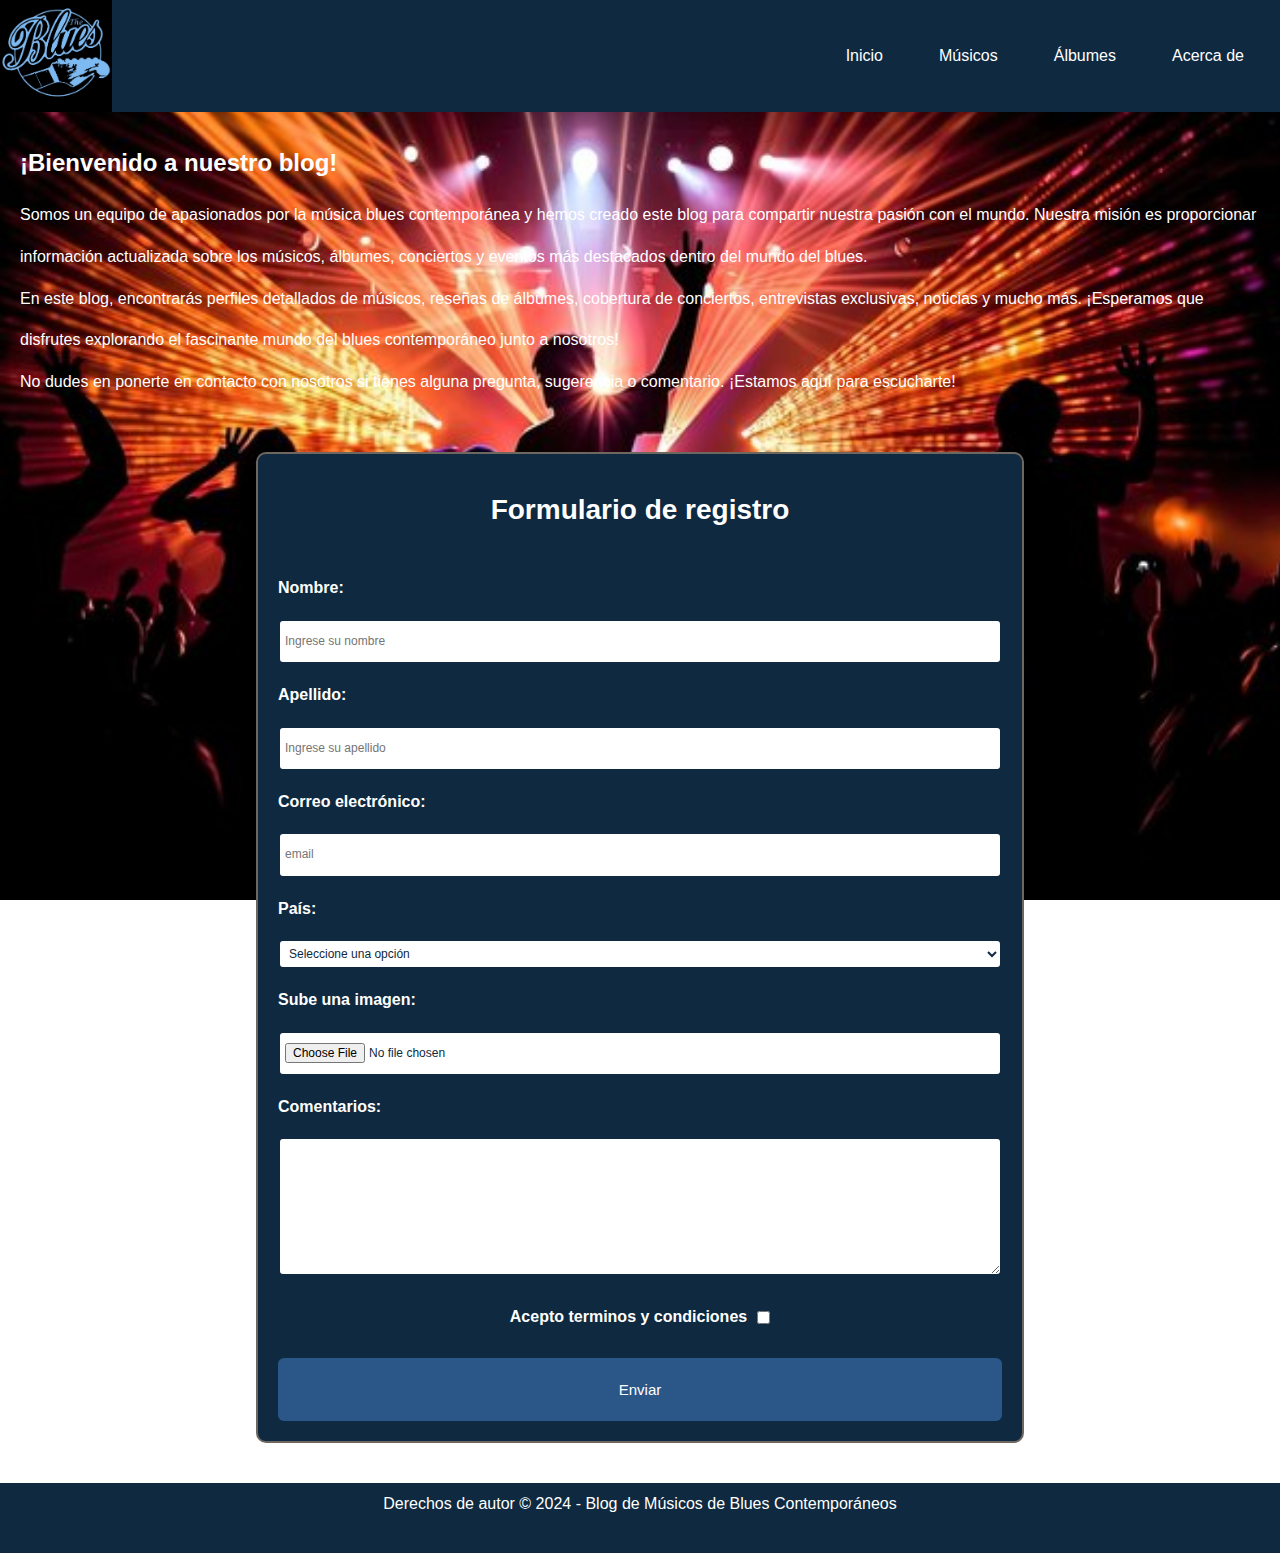
==== pages/acercade.html @ 9a3a606c "first commit" ====
<!DOCTYPE html>
<html lang="es">
<head>
    <meta charset="UTF-8">
    <meta name="viewport" content="width=device-width, initial-scale=1.0">
    <title>Acerca de Nosotros - Blog de Músicos de Blues Contemporáneos</title>
    <link rel="stylesheet" href="../css/acercade.css">
</head>
<body>
    
<header>
    <img class="logo" src="../media/logo.jpg" alt="logo">
        <nav class="nav" id="nav">
            <ul class="nav-list">
                <li><a href="/index.html">Inicio</a></li>
                <li><a href="../pages/musicos.html">Músicos</a></li>
                <li><a href="../pages/albumes.html">Álbumes</a></li>
                <li><a href="#">Acerca de</a></li>
            </ul>
        </nav>
</header>
    <main>
        <section class="about">
            <h2>¡Bienvenido a nuestro blog!</h2>
            <p>Somos un equipo de apasionados por la música blues contemporánea y hemos creado este blog para compartir nuestra pasión con el mundo. Nuestra misión es proporcionar información actualizada sobre los músicos, álbumes, conciertos y eventos más destacados dentro del mundo del blues.</p>
            <p>En este blog, encontrarás perfiles detallados de músicos, reseñas de álbumes, cobertura de conciertos, entrevistas exclusivas, noticias y mucho más. ¡Esperamos que disfrutes explorando el fascinante mundo del blues contemporáneo junto a nosotros!</p>
            <p>No dudes en ponerte en contacto con nosotros si tienes alguna pregunta, sugerencia o comentario. ¡Estamos aquí para escucharte!</p>
        </section>
        <section class="registrar">
            <legend><h2>Formulario de registro</h2></legend>
            <form id="form" action="https://formsubmit.co/brian_28noguera@outlook.com" method="POST">
                <div>
                    <label for="nombre">Nombre:</label>
                    <input type="text" id="nombre" name="nombre" placeholder="Ingrese su nombre">
                </div>
                <div>
                    <label for="apellido">Apellido:</label>
                    <input type="text" id="apellido" name="apellido" placeholder="Ingrese su apellido">
                </div>
                <div>
                    <label for="email">Correo electrónico:</label>
                    <input type="email" id="ingresesucorreoelectronico" name="ingresesucorreoelectronico" placeholder="email">
                </div>

                <div>
                    <label for="opciones">País:</label>
                    <select id="opciones" name="opciones">
                        <option value="" selected disabled>Seleccione una opción</option>
                        <option value="Argentina">Argentina</option>
                        <option value="Uruguay">Uruguay</option>
                        <option value="Brasil">Brasil</option>
                    </select>
                </div>
                </div>
                <div>
                    <label for="imagen">Sube una imagen:</label>
                    <input type="file" id="imagen" name="imagen">
                </div>
                <div>
                    <label for="comentarios">Comentarios:</label>
                    <textarea id="comentarios" name="comentarios" cols="25" rows="4" ></textarea>
                <div class="terminos">
                    <label for="terms">Acepto terminos y condiciones</label>
                    <input type="checkbox" name="terms" id="terms">
                </div>
                    <div class="bottoms">
                    <button id="submitbutton">Enviar</button>
                    <input type="hidden" name="_next" value="http://127.0.0.1:5500">
                    <input type="hidden" name="_captcha" value="false">
                    </form>
                    <script src="../javascript/form.js"></script>
        </section>
    </main>
    <div class="footer" >
    <footer>
        <p>Derechos de autor © 2024 - Blog de Músicos de Blues Contemporáneos</p>
    </footer>
    </div>
    </body>
    </html>
---- css/acercade.css ----
* {
    margin: 0;
    padding: 0;
    box-sizing: border-box;
    font-family: 'Roboto', sans-serif;
    line-height: 2.6;
    color: #fff;
}

body {
    display: grid;
    background-image: url(../media/fondoacercade.jpg);
    background-position: center;
    background-repeat: no-repeat;
    background-size: cover;
    background-attachment: fixed;
    min-height: 100vh;
}

header {
    display: flex;
    justify-content: space-between;
    align-items: center;
/*     padding: 10rem; */
    background-color: #0e2940;
    width: 100%;
    z-index: 1000;
}

.logo {
    margin-top: 0;
    margin-left: 0;
    max-width: 7rem;
}
.nav {
    display: grid;
    grid-template-columns: repeat(2, auto);
    gap: 1rem;
}


.nav-list {
    list-style-type: none;
    display: flex;
    gap: 1rem;
}

.nav-list li a {
    text-decoration: none;
    color: white;
}

.nav ul li a {
    display: block;
    padding: 10px 20px;
    color: white; /* Cambiado el color del texto a blanco */
    text-decoration: none;
    transition: background-color 0.2s ease;
}

.nav ul li a:hover {
    background-color: rgba(255, 255, 255, 0.2);
}

.footer {
    background-color: #0e2940;
    position: relative;
    text-align: center;
    bottom: 0;
    width: 100%;
    height: 70px;
}

.about {
    padding: 20px 20px 10px 20px;
    display: grid;
    justify-content: center;
    align-items: center;
}

.registrar {
    max-width: 60%;
    margin: 40px auto;
    background-color: #0e2940;
    padding: 20px;
    border-radius: 10px;
    border: 2px solid #6e675f;
}

.registrar h2 {
    font-size: 28px;
    font-weight: bold;
    margin-bottom: 20px;
    text-align: center;
    color: #fff;
}

form {
    display: grid;
    gap: 10px;
}

form div {
    display: grid;
    gap: 10px;
}

label {
    font-weight: bold;
    color: #fff;
}

input[type="text"],
input[type="email"],
textarea,
input[type="date"],
select,
input[type="file"],
input[type="option"] {
    padding: 5px;
    border: 2px solid #0e2940;
    border-radius: 5px;
    transition: border-color 0.3s;
    font-size: 12px;
    width: 100%;
    box-sizing: border-box;
    font-family: 'Open Sans', sans-serif;
    color: #0e2940;
    background-color: #fff; /* Fondo blanco para mejor contraste */
}

input[type="text"]:focus,
input[type="email"]:focus,
textarea:focus,
input[type="number"]:focus,
input[type="radio"]:focus,
input[type="date"]:focus,
select:focus,
input[type="file"]:focus,
input[type="option"]:focus {
    outline: none;
    border-color: #0e2940;
}

select#opciones:focus {
    outline: none;
    border-color: #0e2940;
}

select#opciones option {
    background-color: #2a5788; 
    color: #fff; 
}

.terminos {
    display: flex;
    align-items: center;
    justify-content: center;
    padding: 10px;
}

button {
    padding: 12px 24px;
    border: none;
    border-radius: 6px;
    cursor: pointer;
    transition: background-color 0.3s;
    font-size: 15px;
    background-color: #2a5788; /* Nuevo color de fondo */
    color: #fff; /* Color del texto */
}

button:hover {
    background-color: #3c72b0; /* Nuevo color de fondo al pasar el ratón */
}

#submitbutton {
    background-color: #2a5788; /* Nuevo color de fondo */
}

#submitbutton:hover {
    background-color: #3c72b0; /* Nuevo color de fondo al pasar el ratón */
}
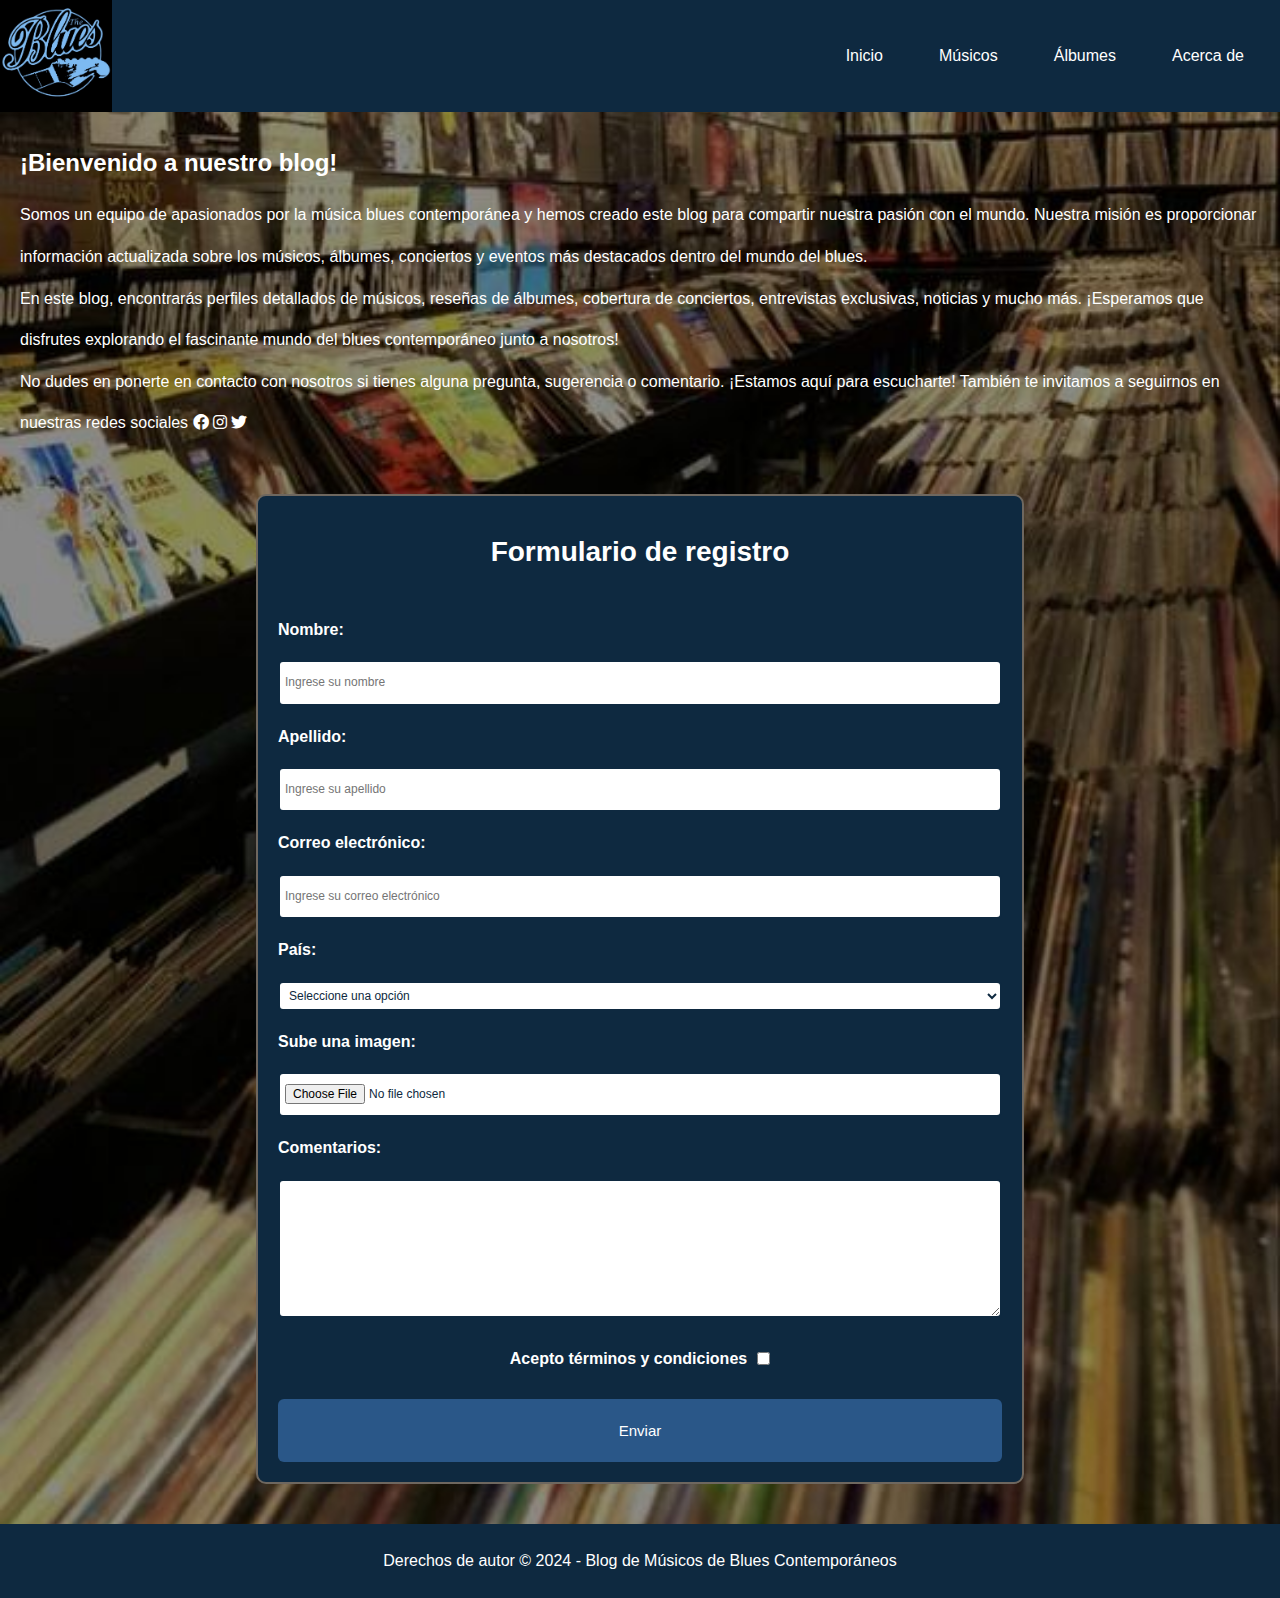
==== commit 68883151: "ProyectoCaCcambios" ====
--- a/pages/acercade.html
+++ b/pages/acercade.html
@@ -4,10 +4,12 @@
     <meta charset="UTF-8">
     <meta name="viewport" content="width=device-width, initial-scale=1.0">
     <title>Acerca de Nosotros - Blog de Músicos de Blues Contemporáneos</title>
+    <link rel="icon" href="/media/icono.jpg">
+    <link rel="stylesheet" href="https://cdnjs.cloudflare.com/ajax/libs/font-awesome/6.0.0-beta3/css/all.min.css">
     <link rel="stylesheet" href="../css/acercade.css">
 </head>
 <body>
-    
+
 <header>
     <img class="logo" src="../media/logo.jpg" alt="logo">
         <nav class="nav" id="nav">
@@ -24,11 +26,15 @@
             <h2>¡Bienvenido a nuestro blog!</h2>
             <p>Somos un equipo de apasionados por la música blues contemporánea y hemos creado este blog para compartir nuestra pasión con el mundo. Nuestra misión es proporcionar información actualizada sobre los músicos, álbumes, conciertos y eventos más destacados dentro del mundo del blues.</p>
             <p>En este blog, encontrarás perfiles detallados de músicos, reseñas de álbumes, cobertura de conciertos, entrevistas exclusivas, noticias y mucho más. ¡Esperamos que disfrutes explorando el fascinante mundo del blues contemporáneo junto a nosotros!</p>
-            <p>No dudes en ponerte en contacto con nosotros si tienes alguna pregunta, sugerencia o comentario. ¡Estamos aquí para escucharte!</p>
+            <p>No dudes en ponerte en contacto con nosotros si tienes alguna pregunta, sugerencia o comentario. ¡Estamos aquí para escucharte! También te invitamos a seguirnos en nuestras redes sociales
+                <a href="https://www.facebook.com" target="_blank"><i class="fab fa-facebook"></i></a>
+                <a href="https://www.instagram.com" target="_blank"><i class="fab fa-instagram"></i></a>
+                <a href="https://www.twitter.com" target="_blank"><i class="fab fa-twitter"></i></a></p>
         </section>
+        
         <section class="registrar">
-            <legend><h2>Formulario de registro</h2></legend>
-            <form id="form" action="https://formsubmit.co/brian_28noguera@outlook.com" method="POST">
+            <h2>Formulario de registro</h2>
+            <form id="form" action="https://formsubmit.co/mbcontemporaneos@outlook.com" method="POST">
                 <div>
                     <label for="nombre">Nombre:</label>
                     <input type="text" id="nombre" name="nombre" placeholder="Ingrese su nombre">
@@ -39,9 +45,8 @@
                 </div>
                 <div>
                     <label for="email">Correo electrónico:</label>
-                    <input type="email" id="ingresesucorreoelectronico" name="ingresesucorreoelectronico" placeholder="email">
+                    <input type="email" id="ingresesucorreoelectronico" name="ingresesucorreoelectronico" placeholder="Ingrese su correo electrónico">
                 </div>
-
                 <div>
                     <label for="opciones">País:</label>
                     <select id="opciones" name="opciones">
@@ -51,7 +56,6 @@
                         <option value="Brasil">Brasil</option>
                     </select>
                 </div>
-                </div>
                 <div>
                     <label for="imagen">Sube una imagen:</label>
                     <input type="file" id="imagen" name="imagen">
@@ -59,22 +63,24 @@
                 <div>
                     <label for="comentarios">Comentarios:</label>
                     <textarea id="comentarios" name="comentarios" cols="25" rows="4" ></textarea>
+                </div>
                 <div class="terminos">
-                    <label for="terms">Acepto terminos y condiciones</label>
+                    <label for="terms">Acepto términos y condiciones</label>
                     <input type="checkbox" name="terms" id="terms">
                 </div>
-                    <div class="bottoms">
+                <div class="bottoms">
                     <button id="submitbutton">Enviar</button>
                     <input type="hidden" name="_next" value="http://127.0.0.1:5500">
                     <input type="hidden" name="_captcha" value="false">
-                    </form>
-                    <script src="../javascript/form.js"></script>
+                </div>
+            </form>
+            <script src="../javascript/form.js"></script>
         </section>
     </main>
     <div class="footer" >
-    <footer>
-        <p>Derechos de autor © 2024 - Blog de Músicos de Blues Contemporáneos</p>
-    </footer>
+        <footer>
+            <p>Derechos de autor © 2024 - Blog de Músicos de Blues Contemporáneos</p>
+        </footer>
     </div>
-    </body>
-    </html>
+</body>
+</html>
--- a/css/acercade.css
+++ b/css/acercade.css
@@ -2,7 +2,7 @@
     margin: 0;
     padding: 0;
     box-sizing: border-box;
-    font-family: 'Roboto', sans-serif;
+    font-family: 'Open Sans', sans-serif;
     line-height: 2.6;
     color: #fff;
 }
@@ -21,7 +21,6 @@
     display: flex;
     justify-content: space-between;
     align-items: center;
-/*     padding: 10rem; */
     background-color: #0e2940;
     width: 100%;
     z-index: 1000;
@@ -53,7 +52,7 @@
 .nav ul li a {
     display: block;
     padding: 10px 20px;
-    color: white; /* Cambiado el color del texto a blanco */
+    color: white;
     text-decoration: none;
     transition: background-color 0.2s ease;
 }
@@ -63,12 +62,13 @@
 }
 
 .footer {
+    display: grid;
     background-color: #0e2940;
+    padding: 1em;
+    text-align: center;
     position: relative;
-    text-align: center;
     bottom: 0;
     width: 100%;
-    height: 70px;
 }
 
 .about {
@@ -166,18 +166,18 @@
     cursor: pointer;
     transition: background-color 0.3s;
     font-size: 15px;
-    background-color: #2a5788; /* Nuevo color de fondo */
-    color: #fff; /* Color del texto */
+    background-color: #2a5788; 
+    color: #fff; 
 }
 
 button:hover {
-    background-color: #3c72b0; /* Nuevo color de fondo al pasar el ratón */
+    background-color: #3c72b0;
 }
 
 #submitbutton {
-    background-color: #2a5788; /* Nuevo color de fondo */
+    background-color: #2a5788; 
 }
 
 #submitbutton:hover {
-    background-color: #3c72b0; /* Nuevo color de fondo al pasar el ratón */
+    background-color: #3c72b0;
 }
